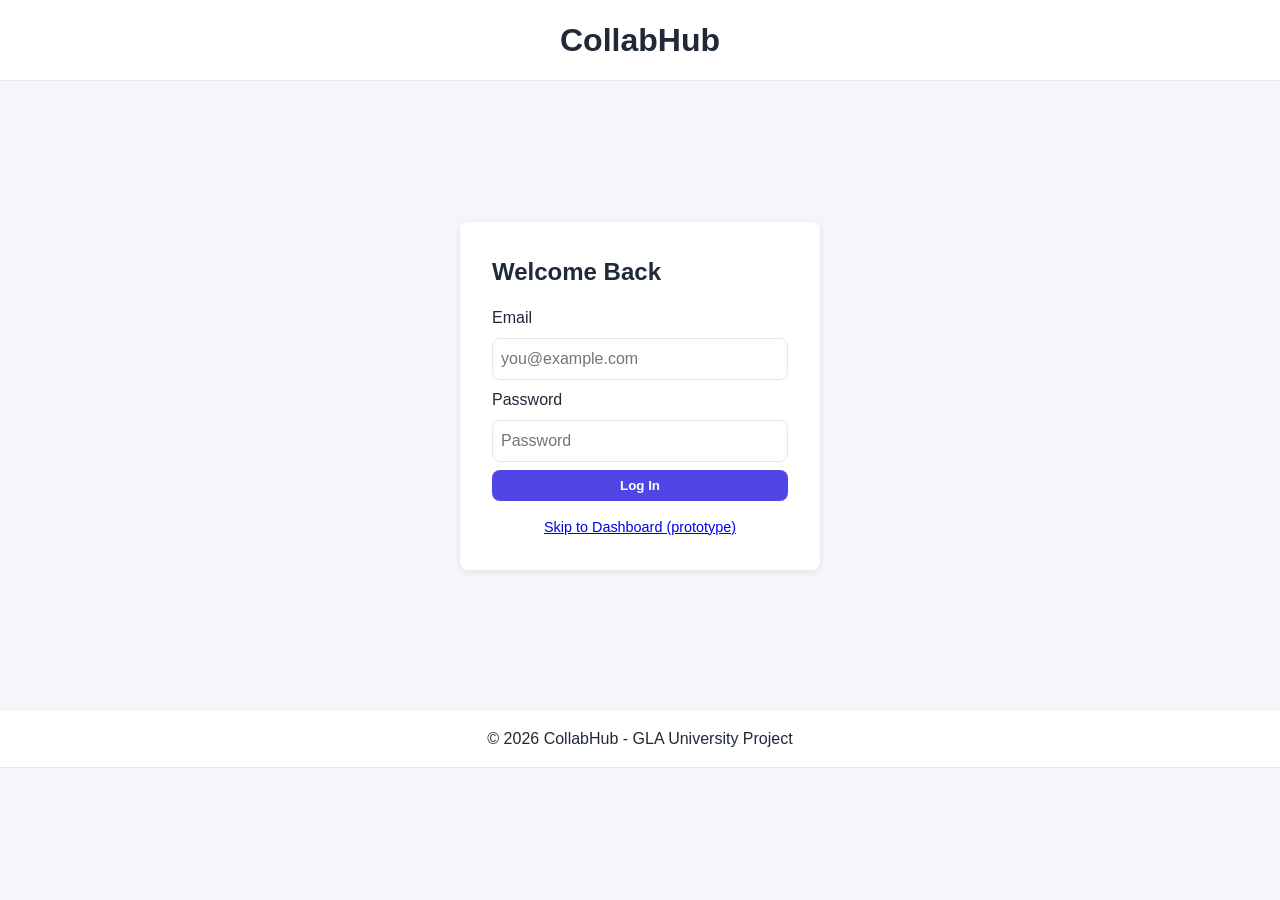
==== pages/index.html @ 7abe55ff "Add login page and global CSS design system" ====
<!DOCTYPE html>
<html lang="en">
<head>
  <meta charset="UTF-8">
  <meta name="viewport" content="width=device-width, initial-scale=1.0">
  <title>Login | Project &amp; Team Collaboration System</title>
  <link rel="stylesheet" href="../css/global.css">
</head>
<body>
  <header class="site-header">
    <h1 class="site-header__logo">CollabHub</h1>
  </header>

  <main class="auth">
    <section class="auth__card">
      <h2>Welcome Back</h2>
      <form class="auth__form" novalidate>
        <label for="email">Email</label>
        <input type="email" id="email" name="email" required placeholder="you@example.com">

        <label for="password">Password</label>
        <input type="password" id="password" name="password" required placeholder="Password">

        <button type="submit" class="btn btn--primary">Log In</button>
      </form>
      <p class="auth__link"><a href="dashboard.html">Skip to Dashboard (prototype)</a></p>
    </section>
  </main>

  <footer class="site-footer">
    <p>&copy; 2026 CollabHub - GLA University Project</p>
  </footer>
</body>
</html>
---- css/global.css ----
:root {
  --color-primary: #4f46e5;
  --color-primary-dark: #4338ca;
  --color-bg: #f5f6fa;
  --color-surface: #ffffff;
  --color-text: #1f2937;
  --color-muted: #6b7280;
  --color-border: #e5e7eb;
  --font-heading: 'Segoe UI', sans-serif;
  --font-body: 'Inter', Arial, sans-serif;
  --space-sm: 8px;
  --space-md: 16px;
  --space-lg: 32px;
  --radius: 8px;
}

* {
  box-sizing: border-box;
  margin: 0;
  padding: 0;
}

body {
  font-family: var(--font-body);
  background: var(--color-bg);
  color: var(--color-text);
  line-height: 1.5;
}

h1,
h2,
h3 {
  font-family: var(--font-heading);
}

.site-header,
.site-footer {
  background: var(--color-surface);
  padding: var(--space-md) var(--space-lg);
  text-align: center;
  border-bottom: 1px solid var(--color-border);
}

.auth {
  display: flex;
  justify-content: center;
  align-items: center;
  min-height: 70vh;
  padding: var(--space-lg);
}

.auth__card {
  background: var(--color-surface);
  padding: var(--space-lg);
  border-radius: var(--radius);
  width: 100%;
  max-width: 360px;
  box-shadow: 0 2px 8px rgba(0, 0, 0, 0.08);
}

.auth__form {
  display: flex;
  flex-direction: column;
  gap: var(--space-sm);
  margin-top: var(--space-md);
}

.auth__form input {
  padding: var(--space-sm);
  border: 1px solid var(--color-border);
  border-radius: var(--radius);
  font: inherit;
}

.btn {
  padding: var(--space-sm) var(--space-md);
  border: none;
  border-radius: var(--radius);
  cursor: pointer;
  font-weight: 600;
}

.btn--primary {
  background: var(--color-primary);
  color: #fff;
}

.btn--primary:hover {
  background: var(--color-primary-dark);
}

.auth__link {
  margin-top: var(--space-md);
  text-align: center;
  font-size: 0.9rem;
}
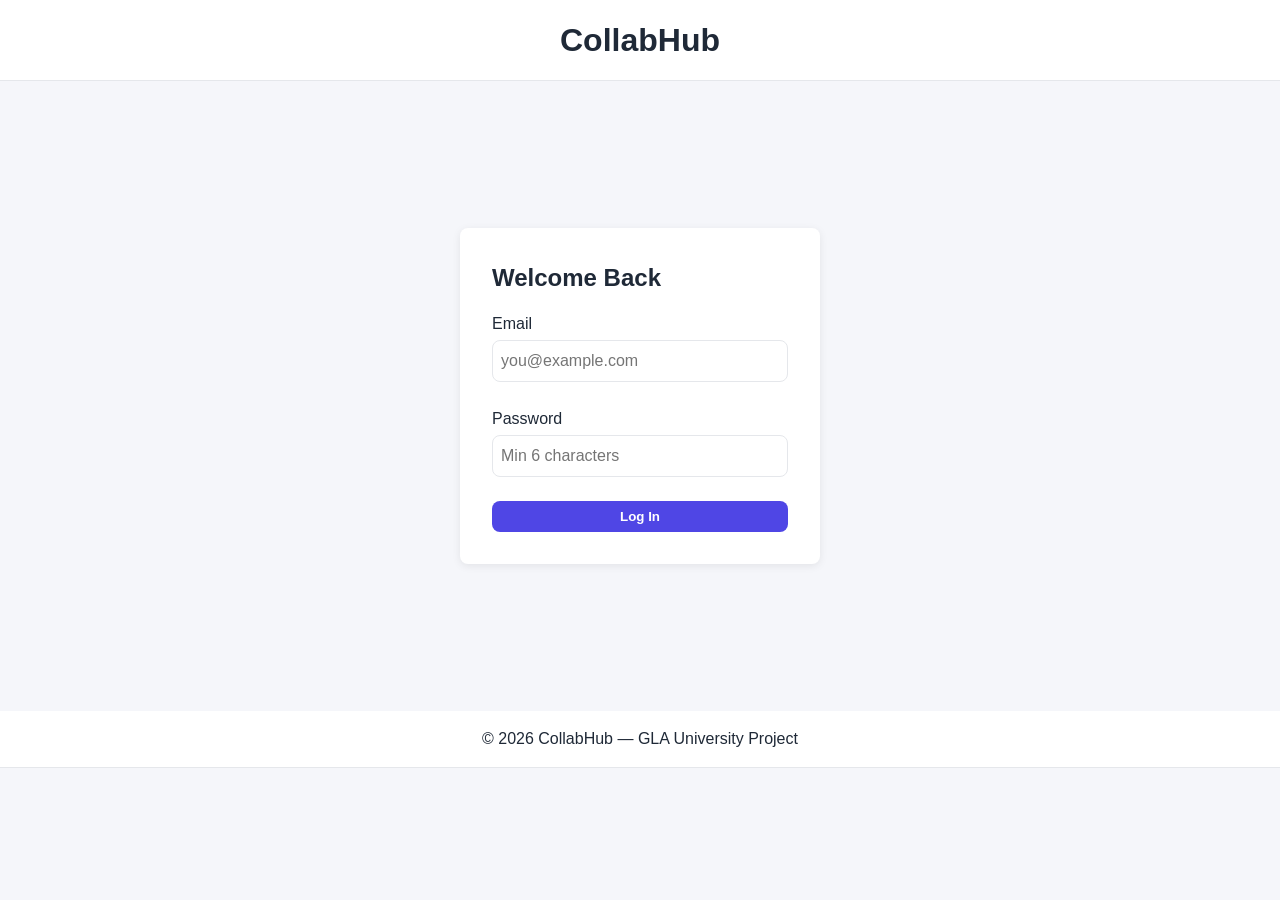
==== commit 98d09f0e: "Add form validation, settings page and updated login Co-authored-by: Copilot <223556219+Copilot@user" ====
--- a/pages/index.html
+++ b/pages/index.html
@@ -14,21 +14,28 @@
   <main class="auth">
     <section class="auth__card">
       <h2>Welcome Back</h2>
-      <form class="auth__form" novalidate>
-        <label for="email">Email</label>
-        <input type="email" id="email" name="email" required placeholder="you@example.com">
+      <form class="auth__form" data-validate data-redirect="dashboard.html" novalidate>
+        <div class="form-field">
+          <label for="email">Email</label>
+          <input type="email" id="email" name="email" required placeholder="you@example.com">
+          <span class="form-error"></span>
+        </div>
 
-        <label for="password">Password</label>
-        <input type="password" id="password" name="password" required placeholder="Password">
+        <div class="form-field">
+          <label for="password">Password</label>
+          <input type="password" id="password" name="password" required placeholder="Min 6 characters">
+          <span class="form-error"></span>
+        </div>
 
         <button type="submit" class="btn btn--primary">Log In</button>
       </form>
-      <p class="auth__link"><a href="dashboard.html">Skip to Dashboard (prototype)</a></p>
     </section>
   </main>
 
   <footer class="site-footer">
-    <p>&copy; 2026 CollabHub - GLA University Project</p>
+    <p>&copy; 2026 CollabHub — GLA University Project</p>
   </footer>
+
+  <script src="../js/validation.js"></script>
 </body>
-</html>+</html>
--- a/css/global.css
+++ b/css/global.css
@@ -93,4 +93,14 @@
   margin-top: var(--space-md);
   text-align: center;
   font-size: 0.9rem;
-}+}
+
+.form-field { display: flex; flex-direction: column; gap: 4px; }
+
+.form-error { color: #dc2626; font-size: 0.8rem; min-height: 1em; }
+
+.input--invalid { border-color: #dc2626 !important; }
+
+.settings { flex: 1; padding: var(--space-lg); }
+
+.settings__card { max-width: 480px; }
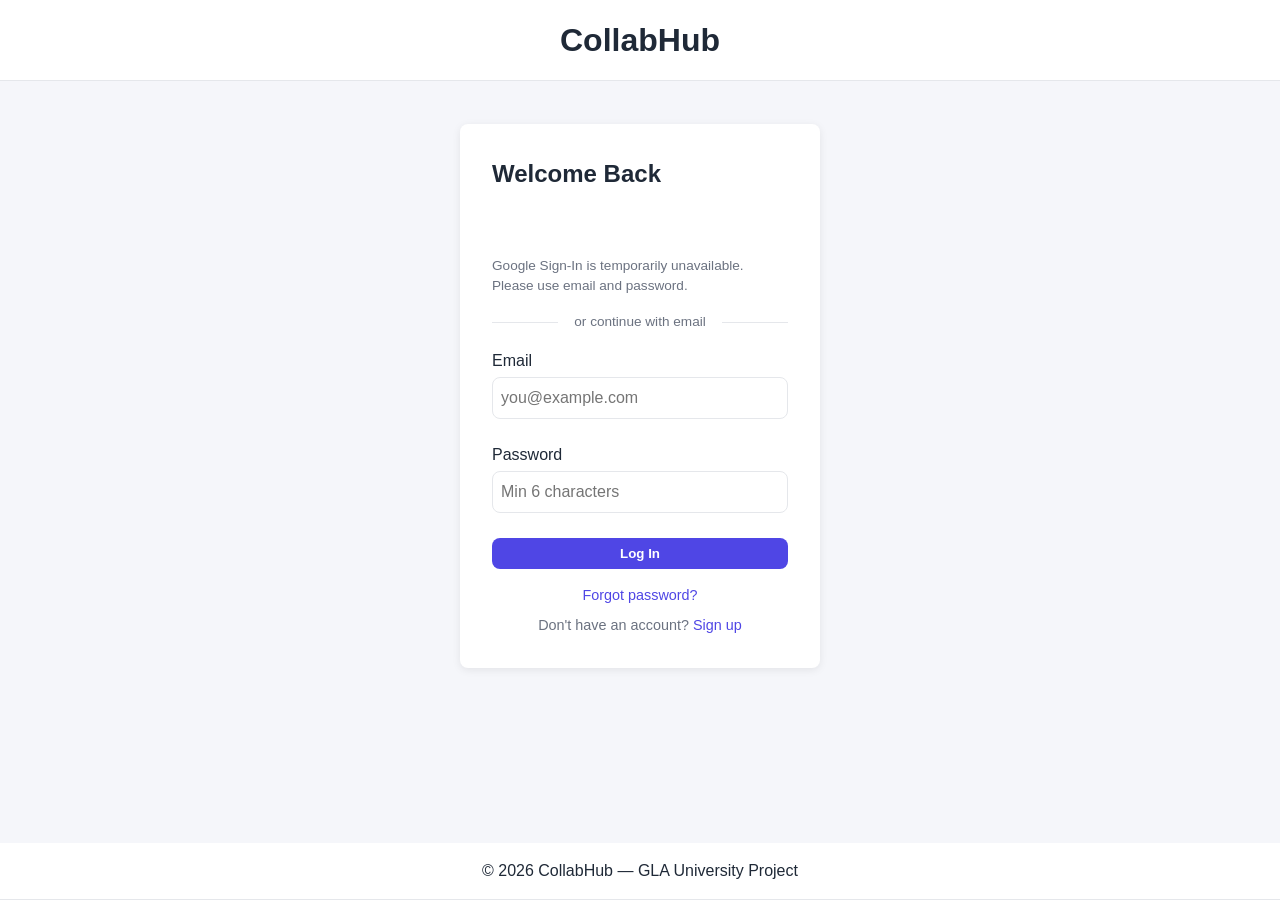
==== commit 65f0b27f: "added google authentication" ====
--- a/pages/index.html
+++ b/pages/index.html
@@ -14,6 +14,10 @@
   <main class="auth">
     <section class="auth__card">
       <h2>Welcome Back</h2>
+      <div id="google-signin-btn" class="btn-google"></div>
+      <p id="google-signin-message" class="auth__message" role="status" aria-live="polite"></p>
+      <div class="auth__divider"><span>or continue with email</span></div>
+
       <form class="auth__form" data-validate data-redirect="dashboard.html" novalidate>
         <div class="form-field">
           <label for="email">Email</label>
@@ -29,6 +33,11 @@
 
         <button type="submit" class="btn btn--primary">Log In</button>
       </form>
+
+      <div class="auth__help-links">
+        <a href="#">Forgot password?</a>
+        <p>Don't have an account? <a href="#">Sign up</a></p>
+      </div>
     </section>
   </main>
 
@@ -36,6 +45,7 @@
     <p>&copy; 2026 CollabHub — GLA University Project</p>
   </footer>
 
+  <script src="../js/auth.js"></script>
   <script src="../js/validation.js"></script>
 </body>
 </html>
--- a/css/global.css
+++ b/css/global.css
@@ -21,6 +21,9 @@
 }
 
 body {
+  display: flex;
+  flex-direction: column;
+  min-height: 100vh;
   font-family: var(--font-body);
   background: var(--color-bg);
   color: var(--color-text);
@@ -103,4 +106,114 @@
 
 .settings { flex: 1; padding: var(--space-lg); }
 
-.settings__card { max-width: 480px; }+.settings__card { max-width: 480px; }
+
+.layout { flex: 1; }
+
+.site-footer { margin-top: auto; }
+
+.team-page {
+  flex: 1;
+  min-width: 0;
+  padding: var(--space-lg);
+  display: flex;
+  flex-direction: column;
+  gap: var(--space-lg);
+}
+
+.team-form { display: flex; flex-wrap: wrap; gap: var(--space-md); align-items: flex-start; margin-top: var(--space-md); }
+
+.team-form input {
+  padding: var(--space-sm);
+  border: 1px solid var(--color-border);
+  border-radius: var(--radius);
+}
+
+.team-form .btn { margin-top: 24px; }
+
+.team-grid {
+  display: grid;
+  grid-template-columns: repeat(auto-fill, minmax(200px, 1fr));
+  gap: var(--space-md);
+}
+
+.member-card {
+  background: var(--color-surface);
+  border-radius: var(--radius);
+  padding: var(--space-md);
+  box-shadow: 0 1px 4px rgba(0, 0, 0, 0.06);
+  display: flex;
+  flex-direction: column;
+  align-items: center;
+  gap: var(--space-sm);
+  text-align: center;
+}
+
+.avatar {
+  width: 48px;
+  height: 48px;
+  border-radius: 50%;
+  background: var(--color-primary);
+  color: #fff;
+  display: flex;
+  align-items: center;
+  justify-content: center;
+  font-weight: 700;
+}
+
+.form-success { color: #16a34a; font-size: 0.9rem; }
+
+.settings__signout { margin-top: var(--space-md); }
+
+.btn-google {
+  width: 100%;
+  min-height: 40px;
+  margin-top: var(--space-md);
+}
+
+.auth__divider {
+  display: flex;
+  align-items: center;
+  gap: var(--space-md);
+  margin: var(--space-md) 0;
+  color: var(--color-muted);
+  font-size: 0.85rem;
+}
+
+.auth__divider::before,
+.auth__divider::after {
+  content: '';
+  flex: 1;
+  height: 1px;
+  background: var(--color-border);
+}
+
+.auth__message {
+  margin-top: var(--space-sm);
+  color: var(--color-muted);
+  font-size: 0.85rem;
+}
+
+.auth__help-links {
+  display: flex;
+  flex-direction: column;
+  gap: var(--space-sm);
+  margin-top: var(--space-md);
+  text-align: center;
+  font-size: 0.9rem;
+}
+
+.auth__help-links,
+.auth__help-links a {
+  color: var(--color-muted);
+}
+
+.auth__help-links a {
+  color: var(--color-primary);
+  font-weight: 500;
+  text-decoration: none;
+}
+
+.auth__help-links a:hover {
+  text-decoration: underline;
+}
